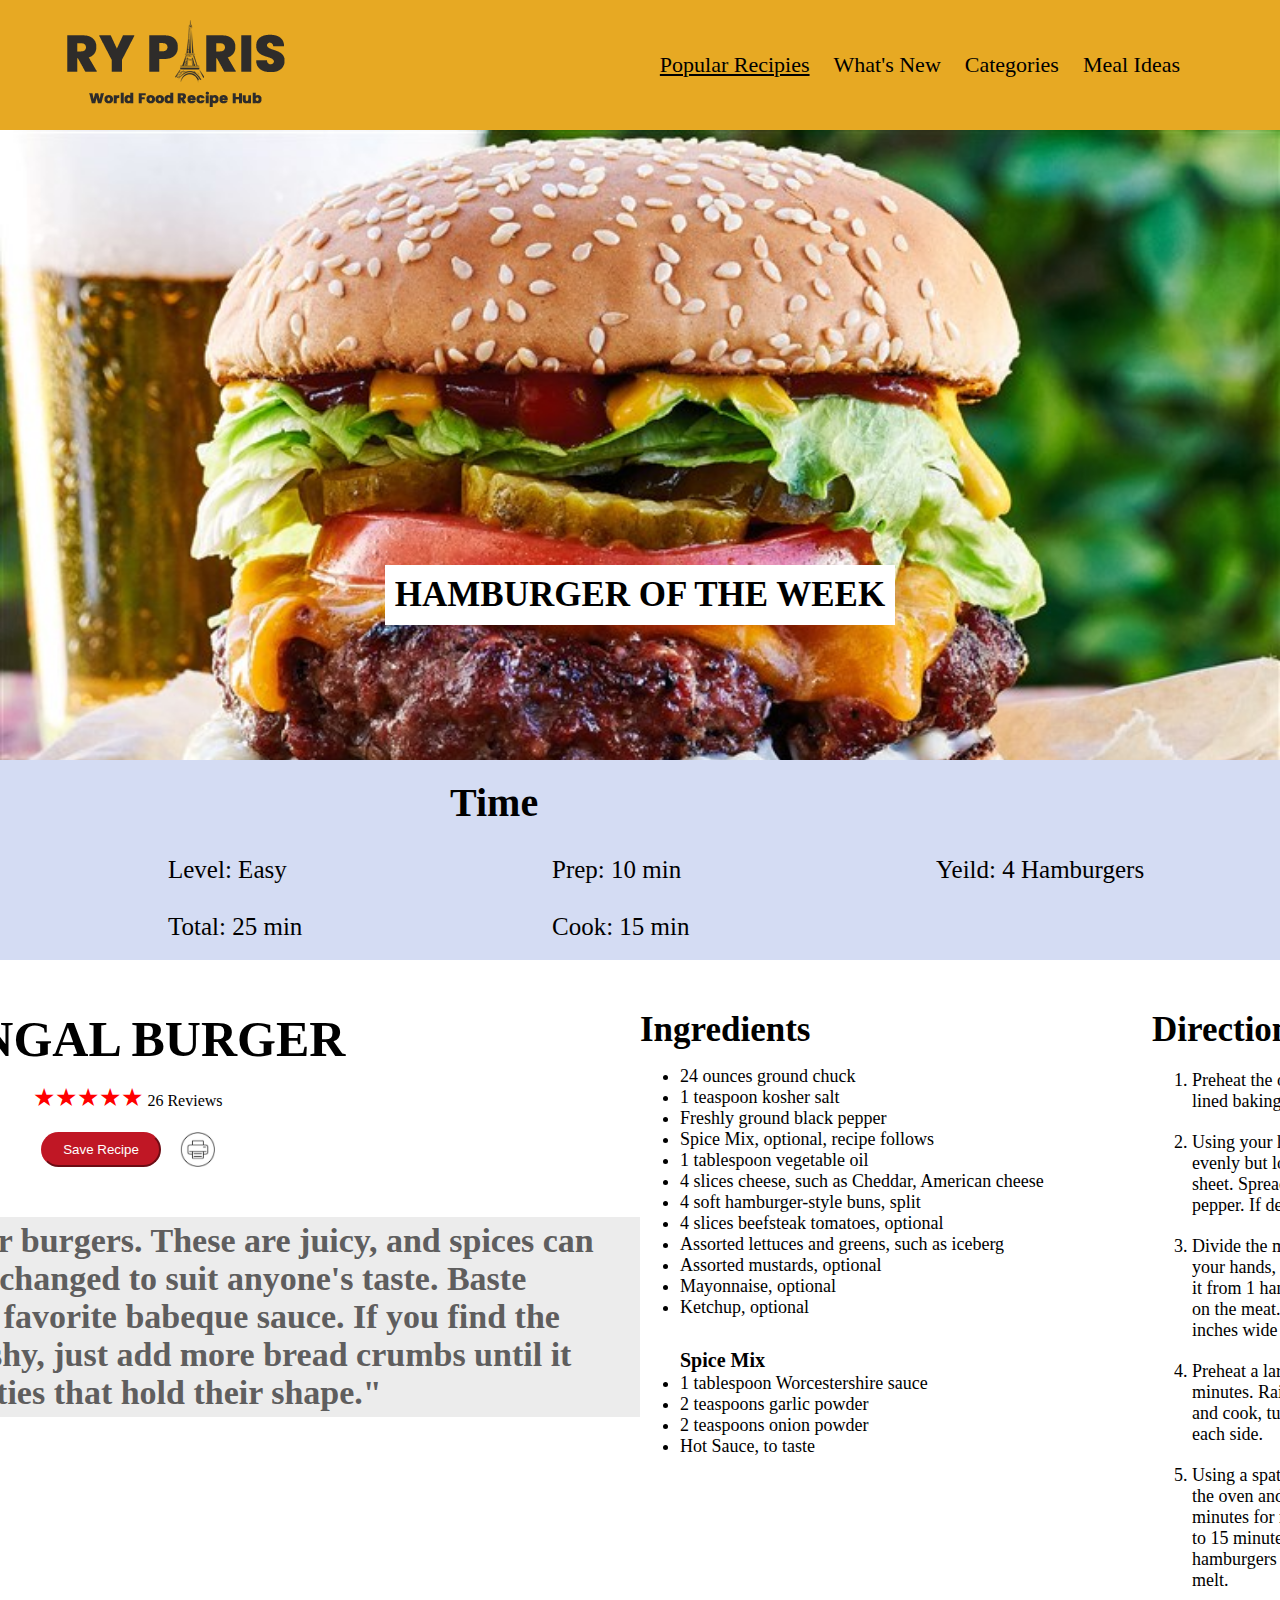
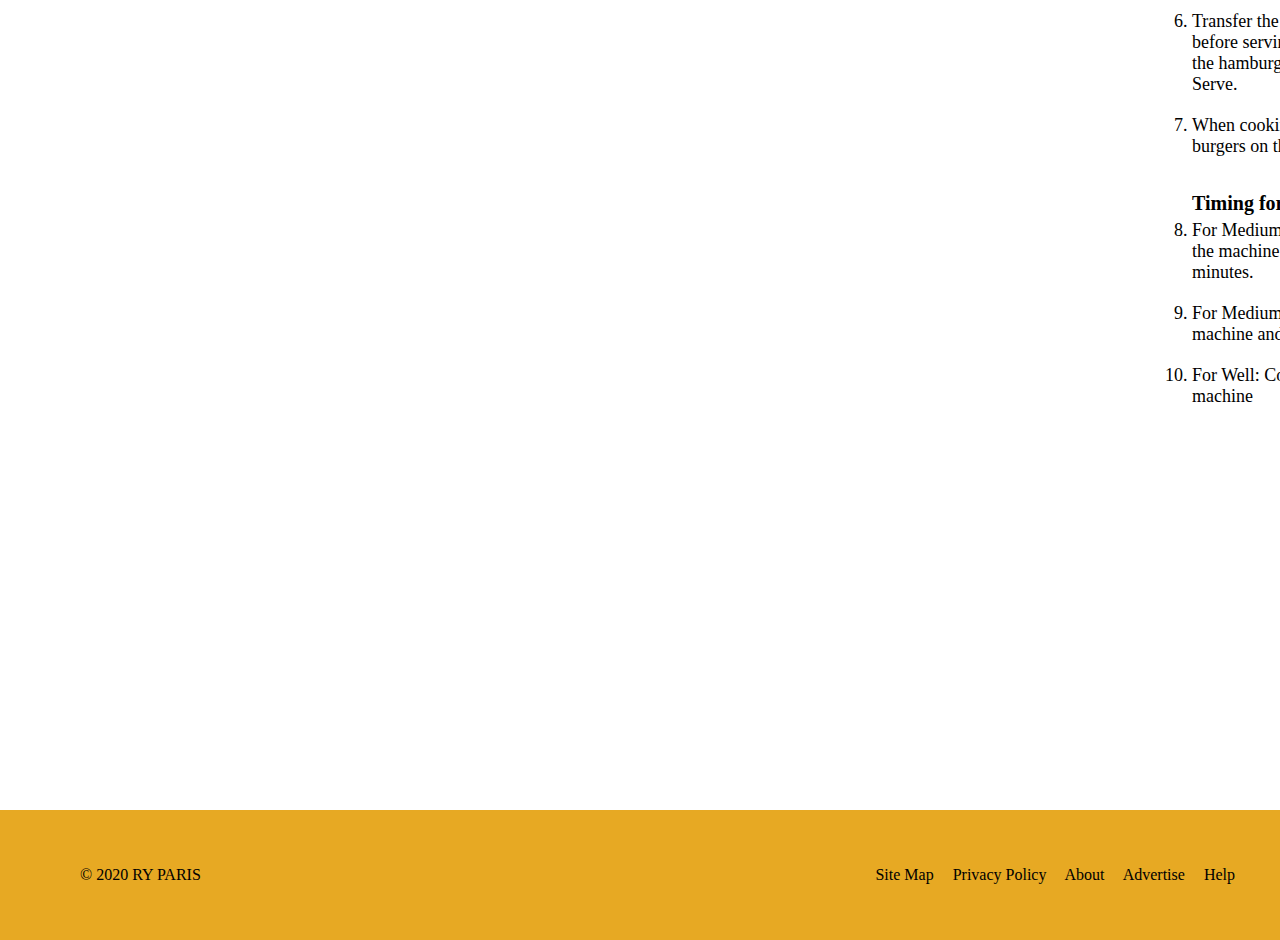
==== recipe.html @ 516c8d80 "first" ====
<!DOCTYPE html>
<html>
    <head><link href="css/style.css" rel="stylesheet"></head>
    <body>
        <div class="navBar">
            <img src="images/Copy of ryparis-logo.png" class="logoo">
            <div id="navLinks">
                <a class="navA" id="location" href="recipe.html">Popular Recipies</a>
                <a class="navA" href="#">What's New</a>
                <a class="navA" href="index.html">Categories</a>
                <a class="navA" href="#">Meal Ideas</a>
            </div>
        </div>
        <div class="headImg" id="popular">
            <span class="label">HAMBURGER OF THE WEEK</span>
        </div>
        <div class="recipeInfo">
            <p>Time</p>
            <div>
                <span>Level: Easy</span>
                <span>Total: 25 min</span>
            </div>
            <div>
                <span>Prep: 10 min</span>
                <span>Cook: 15 min</span>
            </div>
            <div>
                <span>Yeild: 4 Hamburgers</span>
            </div>
        </div>
        <div class="recipe">
            <div class="review">
                <span class="revTitle">BENGAL BURGER</span>
                <div class="space"><span class="stars">★★★★★</span><span> 26 Reviews</span></div>
                <div class="inputP"><input class="click" type="button" value="Save Recipe"><img src="images/printSymbol.png" width="35"></div>
            </div>
            <div class="comment">
                <p>"No more dry, lackluser burgers. These are juicy, and spices can be easily added or changed to suit anyone's taste. Baste frequently with your favorite babeque sauce. If you find the meat mixture too mushy, just add more bread crumbs until it fors matties that hold their shape."</p>
            </div>
            <div class="directions">
                <div class="ingerdients">
                    <span class="title">Ingredients</span>
                    <ul>
                        <li>24 ounces ground chuck</li>
                        <li>1 teaspoon kosher salt</li>
                        <li>Freshly ground black pepper</li>
                        <li>Spice Mix, optional, recipe follows</li>
                        <li>1 tablespoon vegetable oil</li>
                        <li>4 slices cheese, such as Cheddar, American cheese</li>
                        <li>4 soft hamburger-style buns, split</li>
                        <li>4 slices beefsteak tomatoes, optional</li>
                        <li>Assorted lettuces and greens, such as iceberg</li>
                        <li>Assorted mustards, optional</li>
                        <li>Mayonnaise, optional</li>
                        <li>Ketchup, optional</li>
                    </ul>
                    <span class="bold">Spice Mix</span>
                    <ul>
                        <li>1 tablespoon Worcestershire sauce</li>
                        <li>2 teaspoons garlic powder</li>
                        <li>2 teaspoons onion powder</li>
                        <li>Hot Sauce, to taste</li>
                    </ul>
                </div>
                <div class="dirList">
                    <span class="title">Directions</span>
                    <ol>
                        <li>Preheat the oven to 450 degrees F. Place a roasting rack on a foil-lined baking sheet in the oven.</li>
                        <li>Using your hands, break the meat into small pieces and combine evenly but loosely on a parchment or waxed paper-lined baking sheet. Spread the meat out and season it generously with salt and pepper. If desired, add the spice mix at this time.</li>
                        <li>Divide the meat into 4 portions (about 6 ounces each). Using your hands, form each portion into a ball-shape by gently tossing it from 1 hand to the other. (Don't over work or press too firmly on the meat.) Gently form each portion into a patty about 3 1/2 inches wide and 1-inch-thick.</li>
                        <li>Preheat a large cast iron skillet over medium-low heat for 5 minutes. Raise the heat to high and add the oil. Add the patties and cook, turning once, until well-browned, about 2 minutes each side.</li>
                        <li>Using a spatula, transfer the hamburgers to the roasting rack in the oven and continue cooking to desired doneness, 8 to 9 minutes for medium-rare, 10 to 11 minutes for medium, and 13 to 15 minutes for well-done. If you are using the cheese, top the hamburgers during their last couple of minutes of cooking to melt. </li>
                        <li>Transfer the hamburgers to a plate, let rest for a couple minutes before serving. Meanwhile, toast the hamburger buns. Assemble the hamburgers with the condiments and toppings of your choice. Serve.</li>
                        <li>When cooking on a countertop grill, turn on grill, then place burgers on the heated grill.</li>
                        <span class="bolder">Timing for a countertop grill:</span>
                        <li>For Medium-Rare: Cook for 3 minutes covered and then unplug the machine and continue to cook covered for 2 to 3 more minutes.</li>
                        <li>For Medium: Cook for 4 minutes covered and then unplug the machine and continue to cook covered for 4 more minutes.</li>
                        <li>For Well: Cook for 5 minutes covered and then unplug the machine</li>
                    </ol>
                </div>
            </div>
        </div>
        <div class="footer">
            <span class="copyright">&copy; 2020 RY PARIS</span>
            <div class="footerlinks">
                <a href="#">Site Map</a>
                <a href="#">Privacy Policy</a>
                <a href="#">About</a>
                <a href="#">Advertise</a>
                <a href="#">Help</a>
            </div>
        </div>
    </body>
</html>
---- css/style.css ----
html, body, head {
    padding: 0px;
    border: 0px;
    margin: 0px;
}
.navBar {
    background-color: rgb(231, 169, 35);
    height: 130px;
    display: flex;
    justify-content: space-between;
    align-items: center;
}
.footer {
    height: 130px;
    background-color: rgb(231, 169, 35);
    display: flex;
    justify-content: space-between;
    align-items: center;
}
.copyright {
    margin-left: 80px;
}
.footerlinks {
    margin-right: 30px;
}
.footerlinks a {
    margin-right: 15px;
}
.logoo {
    margin: 0px 0px 0px 50px;
}
a {
    text-decoration: none;
    color: black;
}
.navA {
    font-size: 22px;
    margin-right: 20px;
}
#navLinks {
    margin-right: 80px;
}
.headImg {
    background-size: cover;
    background-repeat: no-repeat;
    height: 630px;
    display: flex;
    justify-content: center;
    align-items: center;
}
#categories {
    background-image: url(../images/hero-image.jpg);
}
#popular {
    background-image: url(../images/bengal-burger.jpg);
}
#location {
    text-decoration: underline;
}
.label {
    font-size: 35px;
    font-weight: 700;
    background-color: white;
    padding: 10px;
    margin-top: 300px;
}
.everyday {
    height: 600px;
    display: flex;
    flex-direction: column;
    justify-content: center;
    align-items: center;
}
.headText {
    font-size: 50px;
    font-weight: 700;
    width: 80%;
}
.content {
    font-size: 25px;
    width: 75%;
}
.images {
    width: 80%;
    display: flex;
    justify-content: space-between;
}
.labels {
    width: 80%;
    display: flex;
    justify-content: space-between;
}
.Elabel {
    margin: 15px 30px;
    font-size: 23px;
}
.imageSize {
    height: 250px;
    width: 350px;
    object-fit: cover;
}
.healthyrecipies {
    background-color: rgb(212, 220, 243);
    height: 600px;
    display: flex;
    flex-direction: column;
    justify-content: center;
    align-items: center;
}
.Fimages {
    height: 250px;
    width: 250px;
    object-fit: cover;
    padding-bottom: 50px;
    background-color: white;
}
.Hlabel {
    position: relative;
    font-size: 24px;
    bottom: 40px;
    margin: 0px 10px;
}
.wheretoeat {
    height: 900px;
    display: flex;
    flex-direction: column;
    justify-content: center;
    align-items: center;
}
.Wimage {
    height: 300px;
    width: 350px;
    object-fit: cover;
    border: 8px solid lightgray;
}
.Wlabel {
    font-size: 25px;
    margin: 10px 150px 0px 0px;
}
#stupid {
    position: relative;
    left: 40px;
}
.recipeInfo {
    background-color: rgb(212, 220, 243);
    height: 200px;
    display: flex;
    justify-content: space-evenly;
    flex-wrap: wrap;
}
.recipeInfo span {
    font-size: 25px;
    margin-left: 40px;
    margin-top: 10px;
}
.recipeInfo p {
    font-size: 40px;
    margin: auto;
    margin-left: 450px;
    margin-right: 100%;
    font-weight: bolder;
}
.recipeInfo div {
    display: flex;
    flex-wrap: wrap;
    width: 20%;
}
.recipe {
    height: 1450px;
    display: flex;
    justify-content: flex-start;
    flex-wrap: wrap;
    align-content: center;
    flex-direction: column;
    align-items: center;
}
.comment {
    background-color: rgb(236, 236, 236);
    width: 80%;
    height: 200px;
    display: flex;
    justify-content: center;
    align-items: center;
}
.comment p {
    font-size: 34px;
    color: rgb(95, 94, 94);
    font-weight: bold;
    margin: 40px;
    text-align: center;
}
.directions {
    display: flex;
    justify-content: space-between;
    width: 80%;
    margin-top: 50px;
}
.title {
    font-size: 35px;
    font-weight: 700;
}
ol li {
    font-size: 18px;
    margin: 20px 0px;
}
ul li {
    font-size: 18px;
}
.dirList {
    width: 50%;
}
.ingredients {
    width: 45%;
}
.bolder {
    position: relative;
    top: 15px;
    font-size: 20px;
    font-weight: 700;
}
.bold {
    position: relative;
    top: 15px;
    left: 40px;
    font-size: 20px;
    font-weight: 700;
}
.revTitle {
    font-size: 50px;
    font-weight: 700;
}
.review {
    display: flex;
    flex-direction: column;
    align-items: center;
    margin: 50px 0px;
}
.stars {
    color: red;
    font-size: 25px;
}
.space {
    margin: 15px 0px 20px 0px;
}
input {
    background-color: rgb(192, 23, 37);
    color: white;
    height: 35px;
    width: 120px;
    border-radius: 25px;
    border-color: rgb(192, 23, 37);
}
.inputP {
    width: 40%;
    display: flex;
    justify-content: space-between;
}
.click:hover {
    color: black;
}
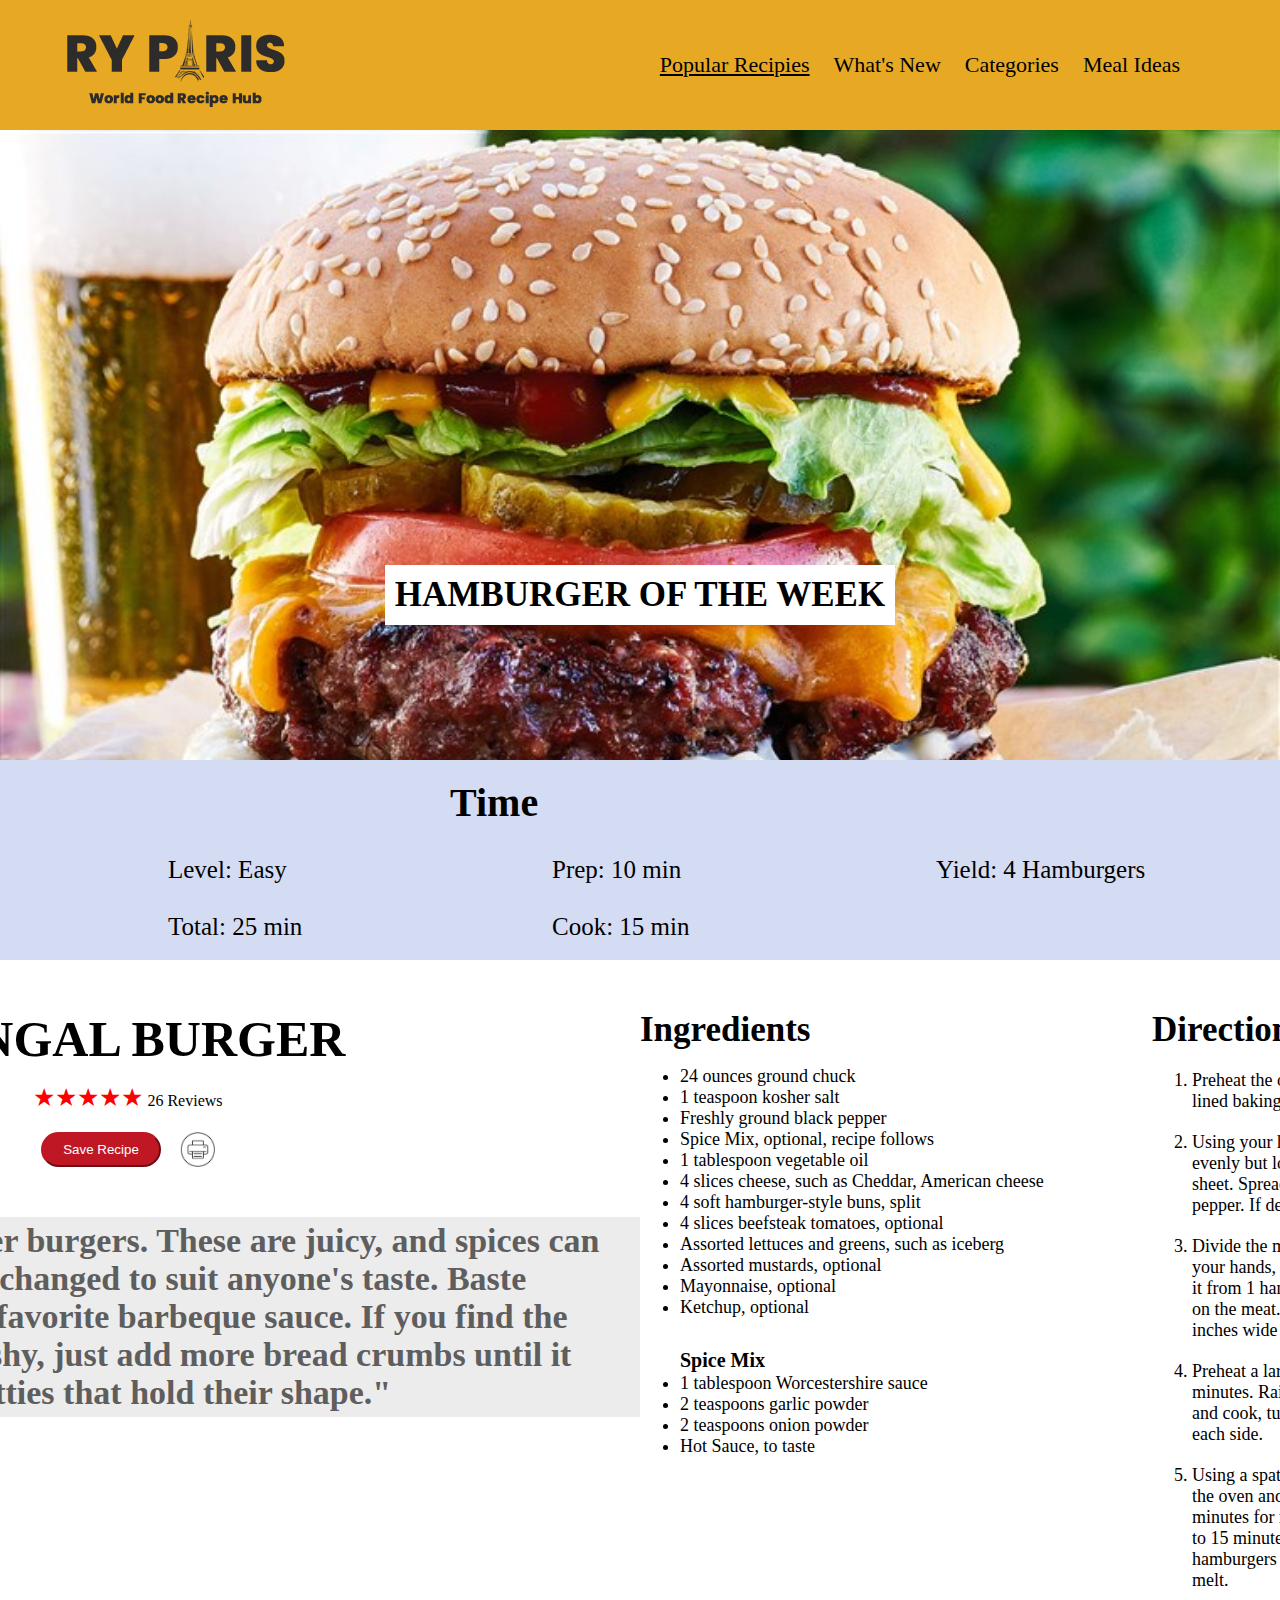
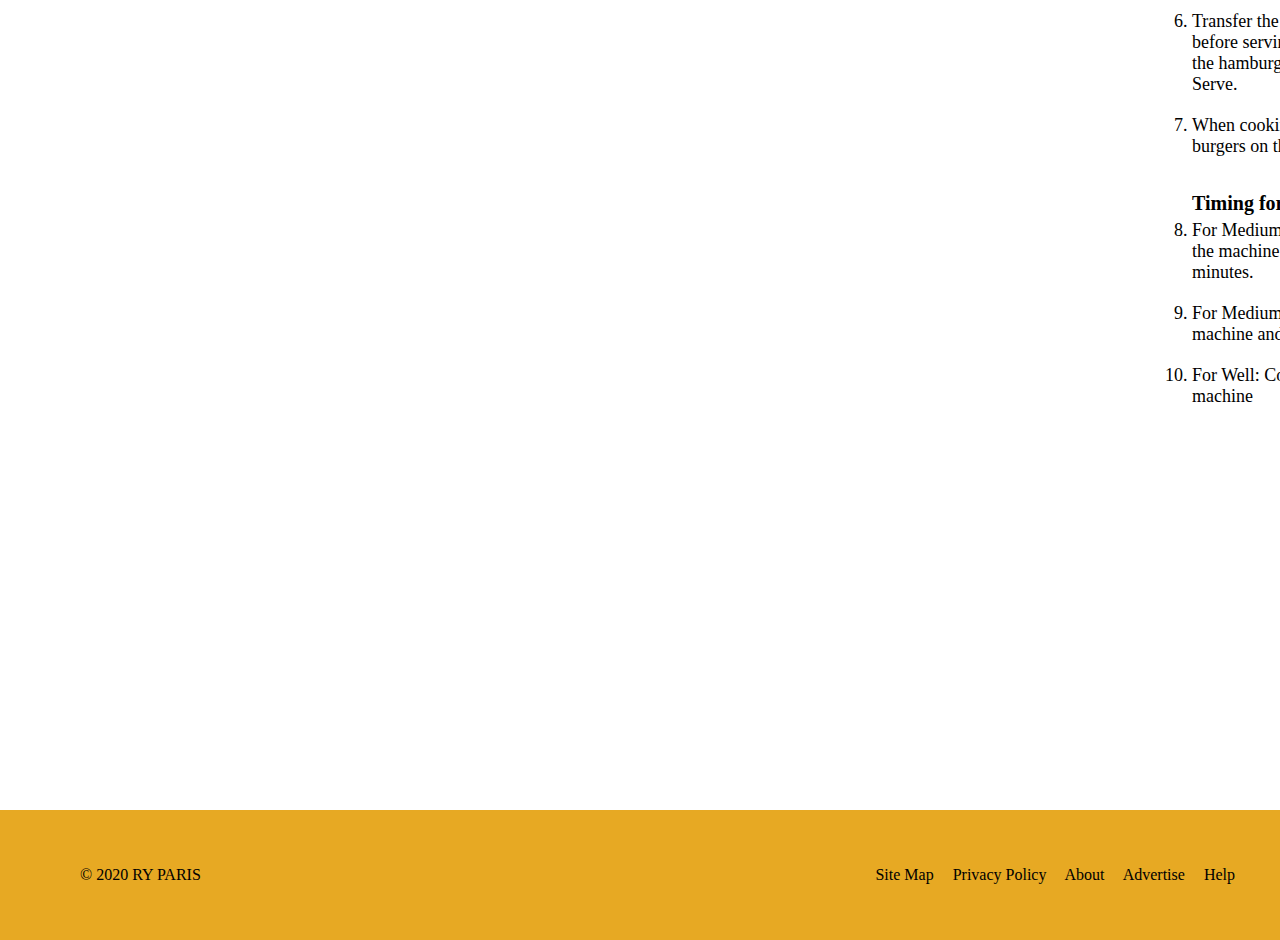
==== commit 3113aa02: "fixes" ====
--- a/recipe.html
+++ b/recipe.html
@@ -25,7 +25,7 @@
                 <span>Cook: 15 min</span>
             </div>
             <div>
-                <span>Yeild: 4 Hamburgers</span>
+                <span>Yield: 4 Hamburgers</span>
             </div>
         </div>
         <div class="recipe">
@@ -35,7 +35,7 @@
                 <div class="inputP"><input class="click" type="button" value="Save Recipe"><img src="images/printSymbol.png" width="35"></div>
             </div>
             <div class="comment">
-                <p>"No more dry, lackluser burgers. These are juicy, and spices can be easily added or changed to suit anyone's taste. Baste frequently with your favorite babeque sauce. If you find the meat mixture too mushy, just add more bread crumbs until it fors matties that hold their shape."</p>
+                <p>"No more dry, lackluster burgers. These are juicy, and spices can be easily added or changed to suit anyone's taste. Baste frequently with your favorite barbeque sauce. If you find the meat mixture too mushy, just add more bread crumbs until it forms patties that hold their shape."</p>
             </div>
             <div class="directions">
                 <div class="ingerdients">
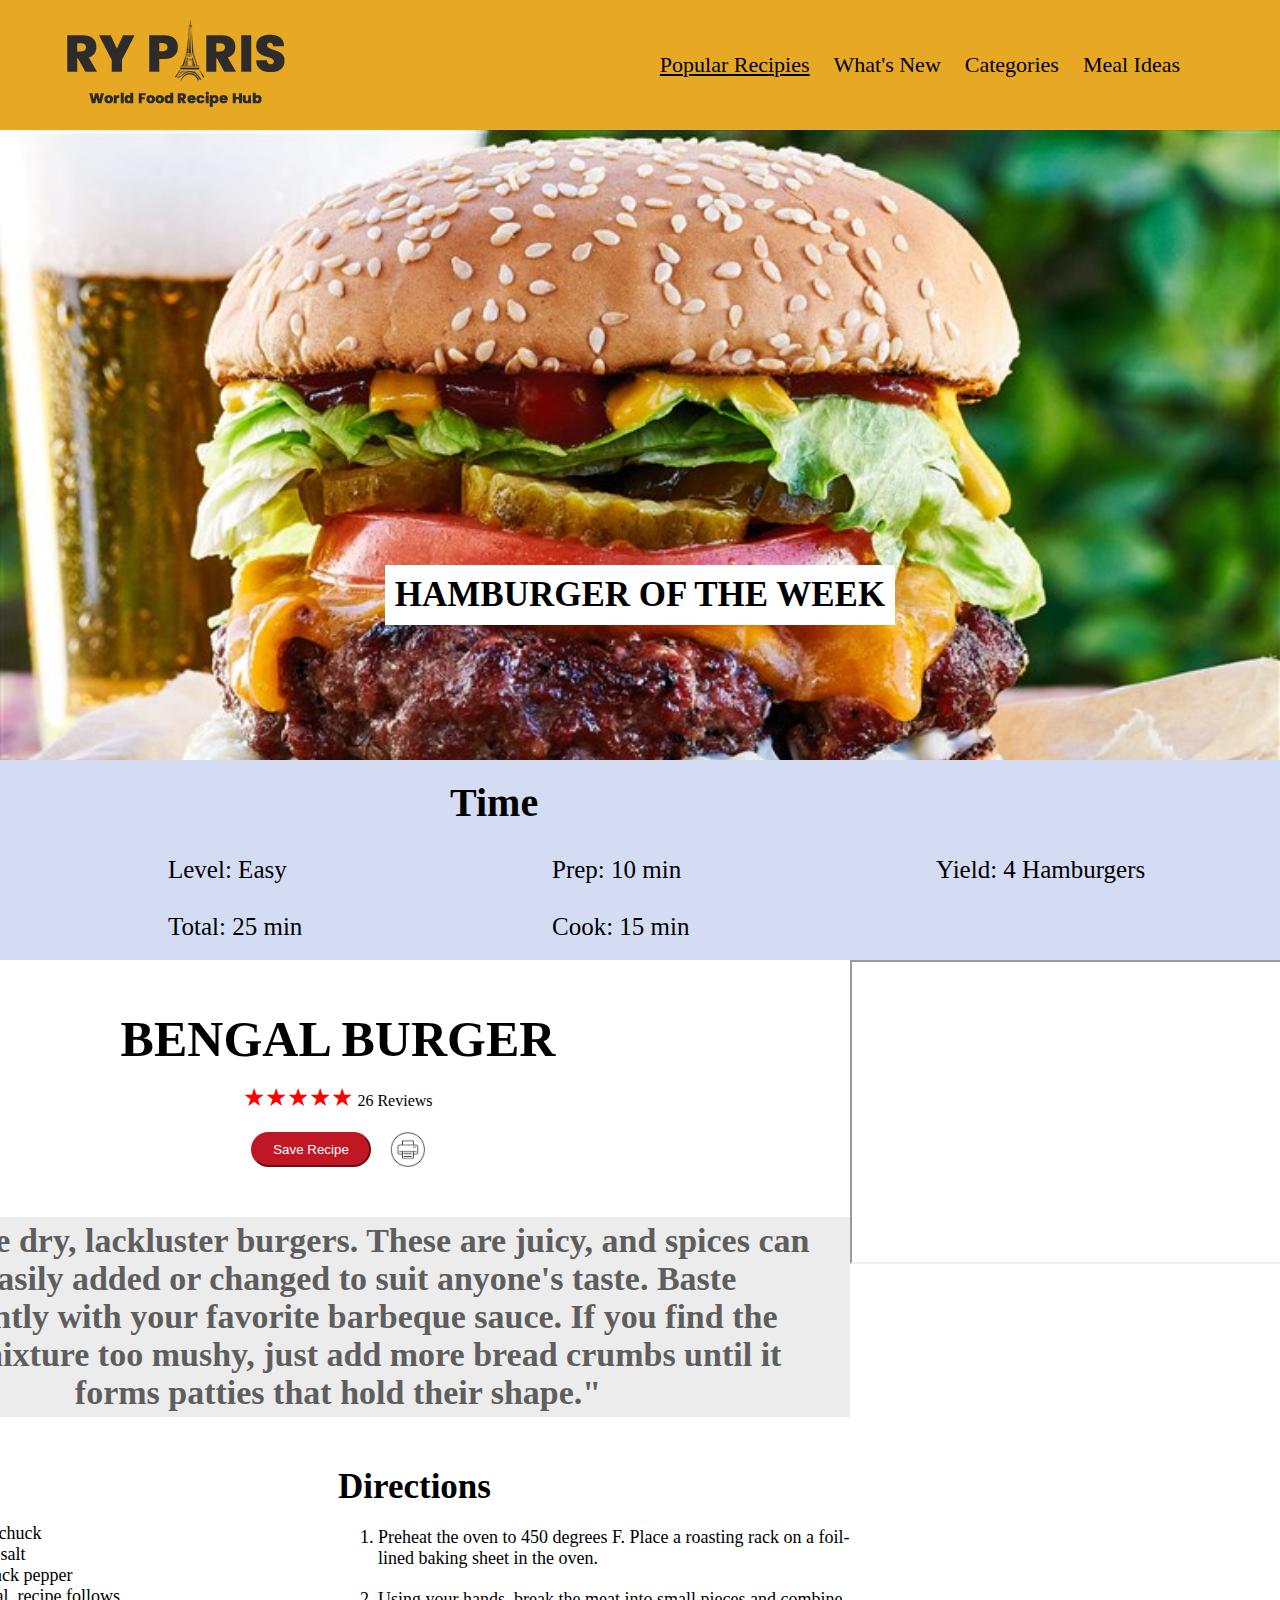
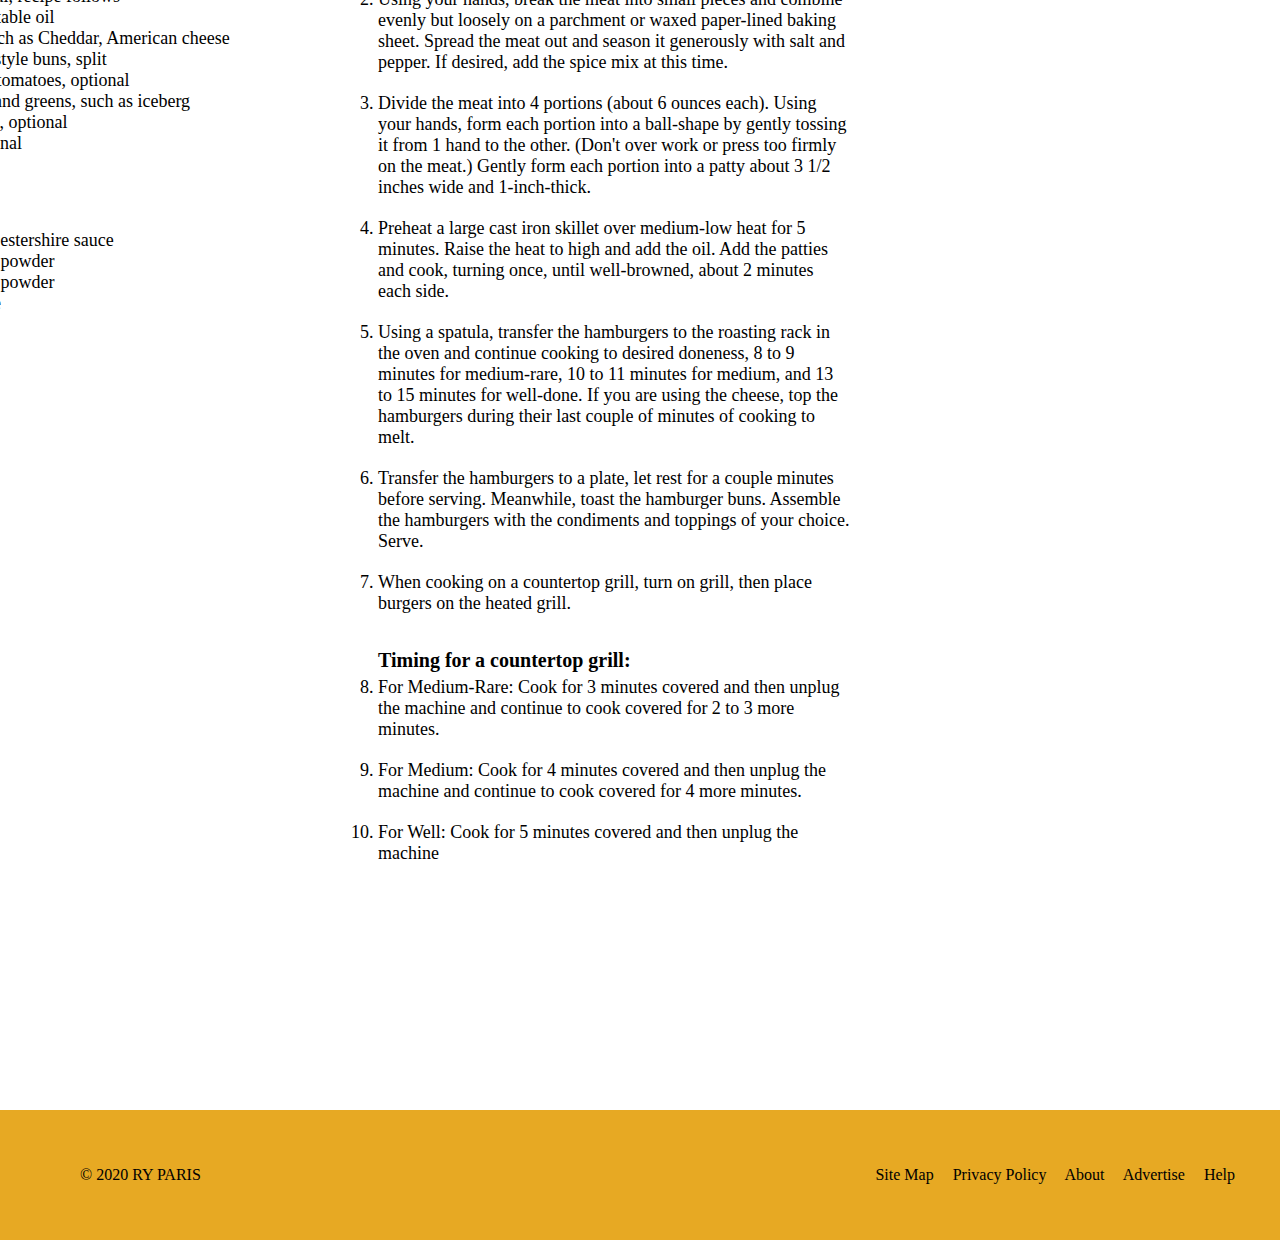
==== commit 06102405: "video" ====
--- a/recipe.html
+++ b/recipe.html
@@ -79,6 +79,7 @@
                     </ol>
                 </div>
             </div>
+            <iframe src="https://www.youtube.com/embed/fQallQyxAfw"></iframe>
         </div>
         <div class="footer">
             <span class="copyright">&copy; 2020 RY PARIS</span>
--- a/css/style.css
+++ b/css/style.css
@@ -166,7 +166,7 @@
     width: 20%;
 }
 .recipe {
-    height: 1450px;
+    height: 1750px;
     display: flex;
     justify-content: flex-start;
     flex-wrap: wrap;
@@ -257,4 +257,8 @@
 }
 .click:hover {
     color: black;
+}
+iframe {
+    width: 600px;
+    height: 300px;
 }